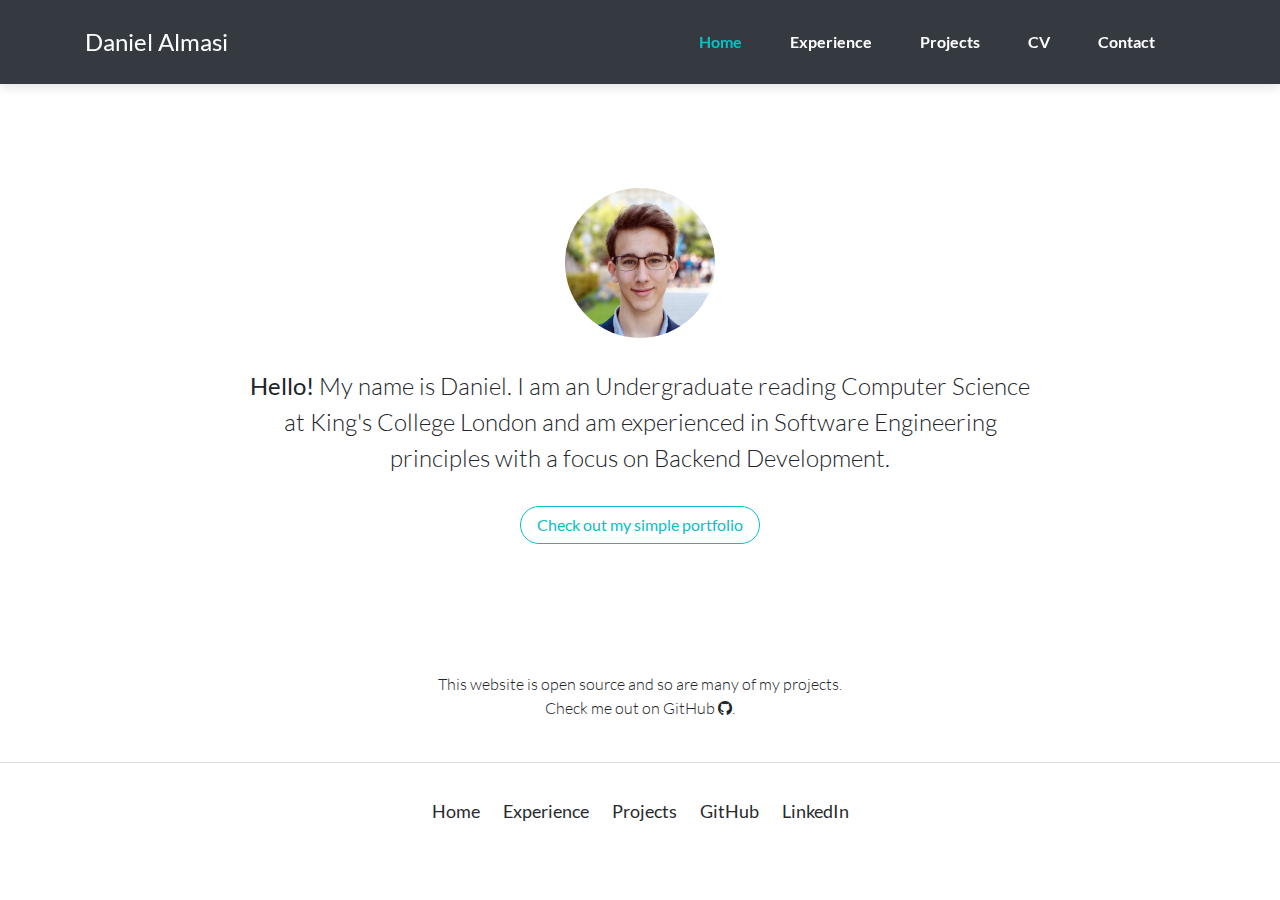
==== index.html @ abd9951c "Update email href script to comply with CSPv3" ====
<!DOCTYPE html>
<html lang="en">

<head>
    <meta charset="utf-8">
    <meta name="viewport" content="width=device-width, initial-scale=1.0, shrink-to-fit=no">
    <title>Almasi.dev</title>
    <meta property="og:title" content="Almasi.dev">
    <meta name="description" content="Simple developer portfolio of Daniel Almasi">
    <meta property="og:description" content="Simple developer portfolio of Daniel Almasi">
    <meta property="og:site_name" content="Almasi.dev">
    <meta property="og:type" content="website">
    <meta name="robots" content="index, follow">

    <link rel="shortcut icon" href="assets/favicon/favicon.ico" type="image/x-icon">
    <link rel="icon" href="assets/favicon/favicon.ico" type="image/x-icon">
    <link rel="stylesheet" href="assets/css/font.min.css">
    <link rel="stylesheet" href="assets/css/style.min.css">
    <link rel="stylesheet" href="assets/fonts/ionicons.min.css">

    <style>
        html {
            scroll-behavior: smooth;
        }
        .information a:hover {
            color: #08c0c3 !important;
        }
    </style>
</head>

<body>
    <nav class="navbar navbar-dark navbar-expand-lg fixed-top bg-dark portfolio-navbar">
        <div class="container"><span class="navbar-brand logo">Daniel Almasi</span><button data-toggle="collapse"
                class="navbar-toggler" data-target="#navbarNav"><span class="sr-only">Toggle navigation</span><span
                    class="navbar-toggler-icon"></span></button>
            <div class="collapse navbar-collapse" id="navbarNav">
                <ul class="nav navbar-nav ml-auto">
                    <li class="nav-item"><a class="nav-link active" style="color: #08c0c3;" href="#">Home</a></li>
                    <li class="nav-item"><a class="nav-link" href="experience.html">Experience</a></li>
                    <li class="nav-item"><a class="nav-link" href="projects.html">Projects</a></li>
                    <li class="nav-item"><a class="nav-link" href="https://cv.almasi.dev" target="_blank" rel="noreferrer noopener">CV</a></li>
                    <li class="nav-item"><a class="nav-link" href="#contactModal" role="button"
                            data-toggle="modal">Contact</a></li>
                </ul>
            </div>
        </div>
    </nav>
    <main class="page lanidng-page">
        <section class="portfolio-block block-intro" style="padding-bottom: 10%;">
            <div class="container">
                <div class="avatar" style="background-image:url(&quot;assets/img/avatar/avatar.webp&quot;);"></div>
                <div class="about-me">
                    <p><strong>Hello!</strong> My name is Daniel. I am an Undergraduate reading Computer Science at
                        King's College London and am experienced in Software Engineering principles with a focus on
                        Backend Development.</p><a class="btn btn-outline-primary" role="button"
                        href="projects.html">Check out my simple portfolio</a>
                </div>
            </div>
        </section>
        <section class="information" style="padding-bottom: 2%;">
            <div style="text-align: center;font-weight: 300;font-size: 1em;">
                <p>This website is open source and so are many of my projects. <br><a href="https://github.com/almasen"
                        rel="noreferrer noopener" target="_blank" style="color:unset;">Check me out on GitHub <i
                            class="icon ion-social-github"></i></a>.</p>
            </div>
        </section>
    </main>
    <!-- Modal -->
    <div class="modal fade" id="contactModal" tabindex="-1" aria-labelledby="contactModalLabel" aria-hidden="true">
        <div class="modal-dialog modal-dialog-centered">
            <div class="modal-content">
                <div class="modal-header">
                    <h5 class="modal-title" id="contactModalLabel">Contact me</h5>
                    <button type="button" class="close" data-dismiss="modal" aria-label="Close">
                        <span aria-hidden="true">&times;</span>
                    </button>
                </div>
                <div class="modal-body">
                    I can be contacted via the following channels:
                    <div class="page-footer" style="border-top: unset; padding-top: 10px; padding-bottom: 5px;">
                        <div class="social-icons">
                            <a href="https://www.linkedin.com/in/danielmarkalmasi"
                                style="font-size: 32px;width: 58px;height: 58px;line-height: 58px;background-color: #08c0c3;"
                                rel="noreferrer noopener" target="_blank">
                                <i class="icon ion-social-linkedin"></i>
                            </a>
                            <a href="#" id="emailLink" style="font-size: 32px;width: 58px;height: 58px;line-height: 58px;background-color: #08c0c3;">
                                <i class="icon ion-email"></i>
                            </a>
                            <a href="https://github.com/almasen"
                                style="font-size: 32px;width: 58px;height: 58px;line-height: 58px;background-color: #08c0c3;"
                                rel="noreferrer noopener" target="_blank">
                                <i class="icon ion-social-github"></i>
                            </a>
                        </div>
                    </div>
                    <small class="form-text text-muted"><em>Please kindly note that for spam protection purposes,
                            JavaScript is required for contact via email.</em></small>
                </div>
                <div class="modal-footer">
                    <button type="button" class="btn btn-primary" data-dismiss="modal">Done</button>
                </div>
            </div>
        </div>
    </div>
    <footer class="page-footer">
        <div class="container">
            <div class="links">
                <a href="#">Home</a>
                <a href="experience.html">Experience</a>
                <a href="projects.html">Projects</a>
                <a href="https://github.com/almasen" rel="noreferrer noopener" target="_blank">GitHub</a>
                <a href="https://www.linkedin.com/in/danielmarkalmasi" rel="noreferrer noopener"
                    target="_blank">LinkedIn</a>
            </div>
        </div>
    </footer>
    <script defer src="assets/js/jquery.min.js"></script>
    <script defer src="assets/js/style.min.js"></script>
    <script defer src="assets/js/email.min.js"></script>
    <script defer src="assets/js/important.js"></script>
</body>

</html>
---- assets/css/font.min.css ----
@font-face{font-family:Lato;font-style:normal;font-weight:300;src:local('Lato Light'),local('Lato-Light'),url(../fonts/lato/S6u9w4BMUTPHh7USSwaPGR_p.woff2) format('woff2');unicode-range:U+0100-024F,U+0259,U+1E00-1EFF,U+2020,U+20A0-20AB,U+20AD-20CF,U+2113,U+2C60-2C7F,U+A720-A7FF;font-display:swap}@font-face{font-family:Lato;font-style:normal;font-weight:300;src:local('Lato Light'),local('Lato-Light'),url(../fonts/lato/S6u9w4BMUTPHh7USSwiPGQ.woff2) format('woff2');unicode-range:U+0000-00FF,U+0131,U+0152-0153,U+02BB-02BC,U+02C6,U+02DA,U+02DC,U+2000-206F,U+2074,U+20AC,U+2122,U+2191,U+2193,U+2212,U+2215,U+FEFF,U+FFFD;font-display:swap}@font-face{font-family:Lato;font-style:normal;font-weight:400;src:local('Lato Regular'),local('Lato-Regular'),url(../fonts/lato/S6uyw4BMUTPHjxAwXjeu.woff2) format('woff2');unicode-range:U+0100-024F,U+0259,U+1E00-1EFF,U+2020,U+20A0-20AB,U+20AD-20CF,U+2113,U+2C60-2C7F,U+A720-A7FF;font-display:swap}@font-face{font-family:Lato;font-style:normal;font-weight:400;src:local('Lato Regular'),local('Lato-Regular'),url(../fonts/lato/S6uyw4BMUTPHjx4wXg.woff2) format('woff2');unicode-range:U+0000-00FF,U+0131,U+0152-0153,U+02BB-02BC,U+02C6,U+02DA,U+02DC,U+2000-206F,U+2074,U+20AC,U+2122,U+2191,U+2193,U+2212,U+2215,U+FEFF,U+FFFD;font-display:swap}@font-face{font-family:Lato;font-style:normal;font-weight:700;src:local('Lato Bold'),local('Lato-Bold'),url(../fonts/lato/S6u9w4BMUTPHh6UVSwaPGR_p.woff2) format('woff2');unicode-range:U+0100-024F,U+0259,U+1E00-1EFF,U+2020,U+20A0-20AB,U+20AD-20CF,U+2113,U+2C60-2C7F,U+A720-A7FF;font-display:swap}@font-face{font-family:Lato;font-style:normal;font-weight:700;src:local('Lato Bold'),local('Lato-Bold'),url(../fonts/lato/S6u9w4BMUTPHh6UVSwiPGQ.woff2) format('woff2');unicode-range:U+0000-00FF,U+0131,U+0152-0153,U+02BB-02BC,U+02C6,U+02DA,U+02DC,U+2000-206F,U+2074,U+20AC,U+2122,U+2191,U+2193,U+2212,U+2215,U+FEFF,U+FFFD;font-display:swap}
---- assets/css/style.min.css ----
@charset "UTF-8";
:root{--blue:#007bff;--indigo:#6610f2;--purple:#6f42c1;--pink:#e83e8c;--red:#dc3545;--orange:#fd7e14;--yellow:#ffc107;--green:#28a745;--teal:#20c997;--cyan:#17a2b8;--white:#fff;--gray:#6c757d;--gray-dark:#343a40;--primary:#08c0c3;--secondary:#6c757d;--success:#28a745;--info:#6091ef;--warning:#ffc107;--danger:#dc3545;--light:#f8f9fa;--dark:#343a40;--breakpoint-xs:0;--breakpoint-sm:576px;--breakpoint-md:768px;--breakpoint-lg:992px;--breakpoint-xl:1200px;--font-family-sans-serif:"Lato",sans-serif;--font-family-monospace:SFMono-Regular,Menlo,Monaco,Consolas,"Liberation Mono","Courier New",monospace}*{box-sizing:border-box}html{font-family:sans-serif;line-height:1.15;-webkit-text-size-adjust:100%;-webkit-tap-highlight-color:transparent}footer,main,nav,section{display:block}body{margin:0;font-family:Lato,sans-serif;font-size:1rem;font-weight:400;line-height:1.5;color:#212529;text-align:left;background-color:#fff}[tabindex="-1"]:focus:not(:focus-visible){outline:0!important}h2,h3,h4,h5,h6{margin-top:0;margin-bottom:.5rem}p{margin-top:0;margin-bottom:1rem}ul{margin-bottom:1rem}ul{margin-top:0}ul ul{margin-bottom:0}strong{font-weight:bolder}small{font-size:80%}a{color:#08c0c3;text-decoration:none;background-color:transparent}a:hover{color:#08d7da;text-decoration:none}a:not([href]):not([class]),a:not([href]):not([class]):hover{color:inherit;text-decoration:none}code{font-family:SFMono-Regular,Menlo,Monaco,Consolas,Liberation Mono,Courier New,monospace;font-size:1em}img{border-style:none}img{vertical-align:middle}button{border-radius:0}button:focus{outline:1px dotted;outline:5px auto -webkit-focus-ring-color}button,select{margin:0;font-family:inherit;font-size:inherit;line-height:inherit}button{overflow:visible}button,select{text-transform:none}[role=button]{cursor:pointer}select{word-wrap:normal}[type=button],[type=submit],button{-webkit-appearance:button}[type=button]:not(:disabled),[type=submit]:not(:disabled),button:not(:disabled){cursor:pointer}[type=button]::-moz-focus-inner,[type=submit]::-moz-focus-inner,button::-moz-focus-inner{padding:0;border-style:none}[type=number]::-webkit-inner-spin-button,[type=number]::-webkit-outer-spin-button{height:auto}[type=search]{outline-offset:-2px;-webkit-appearance:none}[type=search]::-webkit-search-decoration{-webkit-appearance:none}[hidden]{display:none!important}.h2,.h3,.h4,.h5,.h6,h2,h3,h4,h5,h6{margin-bottom:.5rem;font-weight:500;line-height:1.2}.h2,h2{font-size:2rem}.h3,h3{font-size:1.75rem}.h4,h4{font-size:1.5rem}.h5,h5{font-size:1.25rem}.h6,h6{font-size:1rem}.small,small{font-size:80%;font-weight:400}code{font-size:87.5%;color:#e83e8c;word-wrap:break-word}a>code{color:inherit}.container{width:100%;padding-right:15px;padding-left:15px;margin-right:auto;margin-left:auto}@media (min-width:576px){.container{max-width:540px}}@media (min-width:768px){.container{max-width:720px}}@media (min-width:992px){.container{max-width:960px}}@media (min-width:1200px){.container{max-width:1140px}}.row{display:-ms-flexbox;display:flex;-ms-flex-wrap:wrap;flex-wrap:wrap;margin-right:-15px;margin-left:-15px}.col-12,.col-lg-6,.col-md-3,.col-md-7,.col-md-8,.col-md-9{position:relative;width:100%;padding-right:15px;padding-left:15px}.col-12{-ms-flex:0 0 100%;flex:0 0 100%;max-width:100%}@media (min-width:768px){.col-md-3{-ms-flex:0 0 25%;flex:0 0 25%;max-width:25%}.col-md-7{-ms-flex:0 0 58.33333%;flex:0 0 58.33333%;max-width:58.33333%}.col-md-8{-ms-flex:0 0 66.66667%;flex:0 0 66.66667%;max-width:66.66667%}.col-md-9{-ms-flex:0 0 75%;flex:0 0 75%;max-width:75%}.offset-md-1{margin-left:8.33333%}}@media (min-width:992px){.col-lg-6{-ms-flex:0 0 50%;flex:0 0 50%;max-width:50%}}.form-text{display:block;margin-top:.25rem}.btn{display:inline-block;font-weight:400;color:#212529;text-align:center;vertical-align:middle;-webkit-user-select:none;-moz-user-select:none;-ms-user-select:none;user-select:none;background-color:transparent;border:1px solid transparent;padding:.375rem 1rem;font-size:1rem;line-height:1.5;border-radius:2em;transition:color .15s ease-in-out,background-color .15s ease-in-out,border-color .15s ease-in-out,box-shadow .15s ease-in-out}@media (prefers-reduced-motion:reduce){.btn{transition:none}}.btn:hover{color:#212529;text-decoration:none}.btn.focus,.btn:focus{outline:0;box-shadow:0 0 0 .2rem rgba(14,160,255,.25)}.btn.disabled,.btn:disabled{opacity:.65}.btn:not(:disabled):not(.disabled){cursor:pointer}a.btn.disabled{pointer-events:none}.btn-primary{color:#fff;background-color:#08c0c3;border-color:#08c0c3}.btn-primary.focus,.btn-primary:focus,.btn-primary:hover{color:#fff;background-color:#07acaf;border-color:#1bc1c4}.btn-primary.focus,.btn-primary:focus{box-shadow:0 0 0 .2rem rgba(50,174,255,.5)}.btn-primary.disabled,.btn-primary:disabled{color:#fff;background-color:#08c0c3;border-color:#08c0c3}.btn-primary:not(:disabled):not(.disabled).active,.btn-primary:not(:disabled):not(.disabled):active{color:#fff;background-color:#07acaf;border-color:#1bc1c4}.btn-primary:not(:disabled):not(.disabled).active:focus,.btn-primary:not(:disabled):not(.disabled):active:focus{box-shadow:0 0 0 .2rem rgba(50,174,255,.5)}.btn-outline-primary{color:#08c0c3;border-color:#08c0c3}.btn-outline-primary:hover{color:#fff;background-color:#08c0c3;border-color:#08c0c3}.btn-outline-primary.focus,.btn-outline-primary:focus{box-shadow:0 0 0 .2rem rgba(8,192,195,.5)}.btn-outline-primary.disabled,.btn-outline-primary:disabled{color:#08c0c3;background-color:transparent}.btn-outline-primary:not(:disabled):not(.disabled).active,.btn-outline-primary:not(:disabled):not(.disabled):active{color:#fff;background-color:#08c0c3;border-color:#08c0c3}.btn-outline-primary:not(:disabled):not(.disabled).active:focus,.btn-outline-primary:not(:disabled):not(.disabled):active:focus{box-shadow:0 0 0 .2rem rgba(8,192,195,.5)}.fade{transition:opacity .15s linear}@media (prefers-reduced-motion:reduce){.fade{transition:none}}.fade:not(.show){opacity:0}.collapse:not(.show){display:none}.nav{display:-ms-flexbox;display:flex;-ms-flex-wrap:wrap;flex-wrap:wrap;padding-left:0;margin-bottom:0;list-style:none}.nav-link{display:block;padding:.5rem 1rem}.nav-link:focus,.nav-link:hover{text-decoration:none}.nav-link.disabled{color:#6c757d;pointer-events:none;cursor:default}.navbar{position:relative;padding:.5rem 1rem}.navbar,.navbar .container{display:-ms-flexbox;display:flex;-ms-flex-wrap:wrap;flex-wrap:wrap;-ms-flex-align:center;align-items:center;-ms-flex-pack:justify;justify-content:space-between}.navbar-brand{display:inline-block;padding-top:.3125rem;padding-bottom:.3125rem;margin-right:1rem;font-size:1.25rem;line-height:inherit;white-space:nowrap}.navbar-brand:focus,.navbar-brand:hover{text-decoration:none}.navbar-nav{display:-ms-flexbox;display:flex;-ms-flex-direction:column;flex-direction:column;padding-left:0;margin-bottom:0;list-style:none}.navbar-nav .nav-link{padding-right:0;padding-left:0}.navbar-collapse{-ms-flex-preferred-size:100%;flex-basis:100%;-ms-flex-positive:1;flex-grow:1;-ms-flex-align:center;align-items:center}.navbar-toggler{padding:.25rem .75rem;font-size:1.25rem;line-height:1;background-color:transparent;border:1px solid transparent;border-radius:2em}.navbar-toggler:focus,.navbar-toggler:hover{text-decoration:none}.navbar-toggler-icon{display:inline-block;width:1.5em;height:1.5em;vertical-align:middle;content:"";background:no-repeat 50%;background-size:100% 100%}@media (max-width:991.98px){.navbar-expand-lg>.container{padding-right:0;padding-left:0}}@media (min-width:992px){.navbar-expand-lg{-ms-flex-flow:row nowrap;flex-flow:row nowrap;-ms-flex-pack:start;justify-content:flex-start}.navbar-expand-lg .navbar-nav{-ms-flex-direction:row;flex-direction:row}.navbar-expand-lg .navbar-nav .nav-link{padding-right:.5rem;padding-left:.5rem}.navbar-expand-lg>.container{-ms-flex-wrap:nowrap;flex-wrap:nowrap}.navbar-expand-lg .navbar-collapse{display:-ms-flexbox!important;display:flex!important;-ms-flex-preferred-size:auto;flex-basis:auto}.navbar-expand-lg .navbar-toggler{display:none}}.navbar-dark .navbar-brand,.navbar-dark .navbar-brand:focus,.navbar-dark .navbar-brand:hover,.navbar-dark .navbar-nav .nav-link{color:#fff}.navbar-dark .navbar-nav .nav-link:focus,.navbar-dark .navbar-nav .nav-link:hover{color:hsla(0,0%,100%,.75)}.navbar-dark .navbar-nav .nav-link.disabled{color:hsla(0,0%,100%,.25)}.navbar-dark .navbar-nav .active>.nav-link,.navbar-dark .navbar-nav .nav-link.active{color:#fff}.navbar-dark .navbar-toggler{color:#fff;border-color:hsla(0,0%,100%,.1)}.navbar-dark .navbar-toggler-icon{background-image:url("data:image/svg+xml;charset=utf-8,%3Csvg xmlns='http://www.w3.org/2000/svg' width='30' height='30' viewBox='0 0 30 30'%3E%3Cpath stroke='%23fff' stroke-linecap='round' stroke-miterlimit='10' stroke-width='2' d='M4 7h22M4 15h22M4 23h22'/%3E%3C/svg%3E")}.card{position:relative;display:-ms-flexbox;display:flex;-ms-flex-direction:column;flex-direction:column;min-width:0;word-wrap:break-word;background-color:#fff;background-clip:border-box;border:1px solid rgba(0,0,0,.125);border-radius:.25rem}.card-body{-ms-flex:1 1 auto;flex:1 1 auto;min-height:1px;padding:1.25rem}.card-text:last-child{margin-bottom:0}.card-img-top{-ms-flex-negative:0;flex-shrink:0;width:100%}.card-img-top{border-top-left-radius:calc(.25rem - 1px);border-top-right-radius:calc(.25rem - 1px)}@-webkit-keyframes a{to{background-position:0 0}}@keyframes a{0%{background-position:1rem 0}to{background-position:0 0}}.close{float:right;font-size:1.5rem;font-weight:700;line-height:1;color:#000;text-shadow:0 1px 0 #fff;opacity:.5}.close:hover{color:#000;text-decoration:none}.close:not(:disabled):not(.disabled):focus,.close:not(:disabled):not(.disabled):hover{opacity:.75}button.close{padding:0;background-color:transparent;border:0}a.close.disabled{pointer-events:none}.modal{position:fixed;top:0;left:0;z-index:1050;display:none;width:100%;height:100%;overflow:hidden;outline:0}.modal-dialog{position:relative;width:auto;margin:.5rem;pointer-events:none}.modal.fade .modal-dialog{transition:-webkit-transform .3s ease-out;transition:transform .3s ease-out;transition:transform .3s ease-out,-webkit-transform .3s ease-out;-webkit-transform:translateY(-50px);transform:translateY(-50px)}@media (prefers-reduced-motion:reduce){.modal.fade .modal-dialog{transition:none}}.modal-dialog-centered{display:-ms-flexbox;display:flex;-ms-flex-align:center;align-items:center;min-height:calc(100% - 1rem)}.modal-dialog-centered:before{display:block;height:calc(100vh - 1rem);height:-webkit-min-content;height:-moz-min-content;height:min-content;content:""}.modal-content{position:relative;display:-ms-flexbox;display:flex;-ms-flex-direction:column;flex-direction:column;width:100%;pointer-events:auto;background-color:#fff;background-clip:padding-box;border:1px solid rgba(0,0,0,.2);border-radius:.3rem;outline:0}.modal-header{display:-ms-flexbox;display:flex;-ms-flex-align:start;align-items:flex-start;-ms-flex-pack:justify;justify-content:space-between;padding:1rem;border-bottom:1px solid #dee2e6;border-top-left-radius:calc(.3rem - 1px);border-top-right-radius:calc(.3rem - 1px)}.modal-header .close{padding:1rem;margin:-1rem -1rem -1rem auto}.modal-title{margin-bottom:0;line-height:1.5}.modal-body{position:relative;-ms-flex:1 1 auto;flex:1 1 auto;padding:1rem}.modal-footer{display:-ms-flexbox;display:flex;-ms-flex-wrap:wrap;flex-wrap:wrap;-ms-flex-align:center;align-items:center;-ms-flex-pack:end;justify-content:flex-end;padding:.75rem;border-top:1px solid #dee2e6;border-bottom-right-radius:calc(.3rem - 1px);border-bottom-left-radius:calc(.3rem - 1px)}.modal-footer>*{margin:.25rem}@media (min-width:576px){.modal-dialog{max-width:500px;margin:1.75rem auto}.modal-dialog-centered{min-height:calc(100% - 3.5rem)}.modal-dialog-centered:before{height:calc(100vh - 3.5rem);height:-webkit-min-content;height:-moz-min-content;height:min-content}}@-webkit-keyframes b{to{-webkit-transform:rotate(1turn);transform:rotate(1turn)}}@keyframes b{to{-webkit-transform:rotate(1turn);transform:rotate(1turn)}}@keyframes c{0%{-webkit-transform:scale(0);transform:scale(0)}50%{opacity:1;-webkit-transform:none;transform:none}}.bg-dark{background-color:#343a40!important}a.bg-dark:focus,a.bg-dark:hover,button.bg-dark:focus,button.bg-dark:hover{background-color:#1d2124!important}.border-top{border-top:1px solid #dee2e6!important}.border-0{border:0!important}.fixed-top{top:0}.fixed-top{position:fixed;right:0;left:0;z-index:1030}.sr-only{position:absolute;width:1px;height:1px;padding:0;margin:-1px;overflow:hidden;clip:rect(0,0,0,0);white-space:nowrap;border:0}.ml-auto{margin-left:auto!important}.text-center{text-align:center!important}.text-muted{color:#6c757d!important}.invisible{visibility:hidden!important}@media print{*{text-shadow:none!important;box-shadow:none!important}a:not(.btn){text-decoration:none}img{page-break-inside:avoid}h2,h3,p{orphans:3;widows:3}h2,h3{page-break-after:avoid}@page{size:a3}.container,body{min-width:992px!important}.navbar{display:none}}.portfolio-block{padding-bottom:60px;padding-top:60px}.portfolio-block .heading{margin-bottom:50px;text-align:center}.portfolio-block .heading h2{font-weight:700;font-size:1.4rem;text-transform:uppercase}.portfolio-block .heading p{text-align:center;max-width:420px;margin:auto;opacity:.7}.portfolio-block.block-intro{text-align:center}.portfolio-block.block-intro .about-me{max-width:800px;margin:0 auto}.portfolio-block.block-intro p{font-size:1.5em;font-weight:300;margin-bottom:30px}.portfolio-block.block-intro .avatar{width:150px;height:150px;background-size:cover;background-repeat:no-repeat;margin:auto;border-radius:100px;margin-bottom:30px}.portfolio-block.website h3{font-weight:700}.portfolio-block.website p{opacity:.9}.portfolio-block.cv{padding-top:70px}.portfolio-block.cv h2{font-weight:700;margin-bottom:70px}.portfolio-block.cv h3{font-size:1.3rem}.portfolio-block.cv .group{max-width:800px;margin:auto}.portfolio-block.cv .group:not(:first-child){margin-top:90px}.portfolio-block.cv .group .period{font-size:.8rem;float:none;font-weight:700;margin-top:4px;color:#6c757d;opacity:.8}.portfolio-block.cv .group .organization{font-size:.85em;background-color:#08c0c3;display:inline-block;color:#fff;padding:2px 8px;border-radius:2em}.portfolio-block.cv .group .item{padding-bottom:10px;margin-bottom:25px;border-bottom:1px solid #eee}.portfolio-block.cv .group h2+.item{padding-top:25px;border-top:1px solid #eee}.portfolio-block.cv .group .item .row{margin-bottom:5px}.portfolio-block.cv .work-experience h3{font-weight:700}.portfolio-block.projects-cards h6{font-size:1.1rem;font-weight:700}.portfolio-block.projects-cards a img{transition:.5s ease}.portfolio-block.projects-cards .card img{box-shadow:0 2px 10px rgba(0,0,0,.15)}.portfolio-block.projects-cards .card-body{text-align:center}.portfolio-block.projects-cards .card-body p{font-size:.9em}.portfolio-block.projects-cards a{color:#212529}.portfolio-block.projects-cards a:hover{text-decoration:none}.portfolio-block.projects-cards .card{margin-bottom:30px}.portfolio-block form{max-width:650px;padding:20px;margin:auto;box-shadow:0 2px 10px rgba(0,0,0,.1)}.portfolio-block.project .image{height:180px;margin-bottom:50px;background-size:cover;background-repeat:no-repeat;width:100%}.portfolio-block.project h3{font-weight:700;font-size:1.4em;margin-bottom:20px}.portfolio-block.project .info p{font-size:1.1em;font-weight:300}.portfolio-block.project .meta{padding-left:15px}.portfolio-block.project .meta .tags .meta-heading{color:#22245b;margin-bottom:5px;font-weight:700}.portfolio-block.project .meta .tags{display:-ms-flexbox;display:flex;-ms-flex-direction:column;flex-direction:column;color:#979797}.portfolio-block.project .tags a{color:#979797}@media (min-width:576px){.portfolio-block.project .image{height:240px}.scale-on-hover:hover{-webkit-transform:scale(1.05);transform:scale(1.05);box-shadow:0 10px 10px rgba(0,0,0,.15)!important}}@media (min-width:768px){.portfolio-block .heading{margin-bottom:80px}.portfolio-block{padding-bottom:100px;padding-top:100px}.portfolio-block .heading h2{font-size:2rem}.portfolio-block.cv .details{margin-top:0}.portfolio-block.cv .item{font-weight:300}.portfolio-block form{padding:50px}.portfolio-block.cv .group .period{float:right}.portfolio-block.project .meta{padding-left:45px}.portfolio-block.project .image{height:340px}}@media (min-width:992px){.portfolio-block.project .image{height:450px}}.portfolio-navbar.navbar{box-shadow:0 4px 10px rgba(0,0,0,.1)}.portfolio-navbar .navbar-nav .nav-link{font-weight:700}.portfolio-navbar .navbar-nav .nav-item{padding-right:2rem}.portfolio-navbar .navbar-nav:last-child .item:last-child,.portfolio-navbar .navbar-nav:last-child .item:last-child a{padding-right:0}.portfolio-navbar .logo{font-size:1.5rem}.portfolio-navbar.fixed-top+.page{padding-top:62px}@media (min-width:576px){.navbar{padding-top:1.2rem;padding-bottom:1.2rem}.portfolio-navbar.fixed-top+.page{padding-top:5.5rem}}.page-footer{padding-top:35px;border-top:1px solid #ddd;text-align:center;padding-bottom:20px}.page-footer a{margin:0 10px;color:#282b2d;font-size:18px}.page-footer .links,.page-footer a{display:inline-block}.page-footer .social-icons{margin-top:20px;margin-bottom:16px}.page-footer .social-icons a{font-size:18px;margin:0 3px;color:#fff;border:1px solid;opacity:.75;border-radius:50%;width:36px;display:inline-block;height:36px;text-align:center;background-color:#c5c9d2;line-height:34px}.page-footer .social-icons a:hover{opacity:1}.modal-open{overflow:hidden}.modal-open .modal{overflow-x:hidden;overflow-y:auto}.modal{position:fixed;top:0;left:0;z-index:1050;display:none;width:100%;height:100%;overflow:hidden;outline:0}.modal-dialog{position:relative;width:auto;margin:.5rem;pointer-events:none}.modal.fade .modal-dialog{transition:-webkit-transform .3s ease-out;transition:transform .3s ease-out;transition:transform .3s ease-out,-webkit-transform .3s ease-out;-webkit-transform:translateY(-50px);transform:translateY(-50px)}@media (prefers-reduced-motion:reduce){.modal.fade .modal-dialog{transition:none}}.modal.show .modal-dialog{-webkit-transform:none;transform:none}.modal.modal-static .modal-dialog{-webkit-transform:scale(1.02);transform:scale(1.02)}.modal-dialog-scrollable{display:-ms-flexbox;display:flex;max-height:calc(100% - 1rem)}.modal-dialog-scrollable .modal-content{max-height:calc(100vh - 1rem);overflow:hidden}.modal-dialog-scrollable .modal-footer,.modal-dialog-scrollable .modal-header{-ms-flex-negative:0;flex-shrink:0}.modal-dialog-scrollable .modal-body{overflow-y:auto}.modal-dialog-centered{display:-ms-flexbox;display:flex;-ms-flex-align:center;align-items:center;min-height:calc(100% - 1rem)}.modal-dialog-centered:before{display:block;height:calc(100vh - 1rem);height:-webkit-min-content;height:-moz-min-content;height:min-content;content:""}.modal-dialog-centered.modal-dialog-scrollable{-ms-flex-direction:column;flex-direction:column;-ms-flex-pack:center;justify-content:center;height:100%}.modal-dialog-centered.modal-dialog-scrollable .modal-content{max-height:none}.modal-dialog-centered.modal-dialog-scrollable:before{content:none}.modal-content{position:relative;display:-ms-flexbox;display:flex;-ms-flex-direction:column;flex-direction:column;width:100%;pointer-events:auto;background-color:#fff;background-clip:padding-box;border:1px solid rgba(0,0,0,.2);border-radius:.3rem;outline:0}.modal-backdrop{position:fixed;top:0;left:0;z-index:1040;width:100vw;height:100vh;background-color:#000}.modal-backdrop.fade{opacity:0}.modal-backdrop.show{opacity:.5}.modal-header{display:-ms-flexbox;display:flex;-ms-flex-align:start;align-items:flex-start;-ms-flex-pack:justify;justify-content:space-between;padding:1rem;border-bottom:1px solid #dee2e6;border-top-left-radius:calc(.3rem - 1px);border-top-right-radius:calc(.3rem - 1px)}.modal-header .close{padding:1rem;margin:-1rem -1rem -1rem auto}.modal-title{margin-bottom:0;line-height:1.5}.modal-body{position:relative;-ms-flex:1 1 auto;flex:1 1 auto;padding:1rem}.modal-footer{display:-ms-flexbox;display:flex;-ms-flex-wrap:wrap;flex-wrap:wrap;-ms-flex-align:center;align-items:center;-ms-flex-pack:end;justify-content:flex-end;padding:.75rem;border-top:1px solid #dee2e6;border-bottom-right-radius:calc(.3rem - 1px);border-bottom-left-radius:calc(.3rem - 1px)}.modal-footer>*{margin:.25rem}.modal-scrollbar-measure{position:absolute;top:-9999px;width:50px;height:50px;overflow:scroll}@media (min-width:576px){.modal-dialog{max-width:500px;margin:1.75rem auto}.modal-dialog-scrollable{max-height:calc(100% - 3.5rem)}.modal-dialog-scrollable .modal-content{max-height:calc(100vh - 3.5rem)}.modal-dialog-centered{min-height:calc(100% - 3.5rem)}.modal-dialog-centered:before{height:calc(100vh - 3.5rem);height:-webkit-min-content;height:-moz-min-content;height:min-content}.modal-sm{max-width:300px}}@media (min-width:992px){.modal-lg,.modal-xl{max-width:800px}}@media (min-width:1200px){.modal-xl{max-width:1140px}}
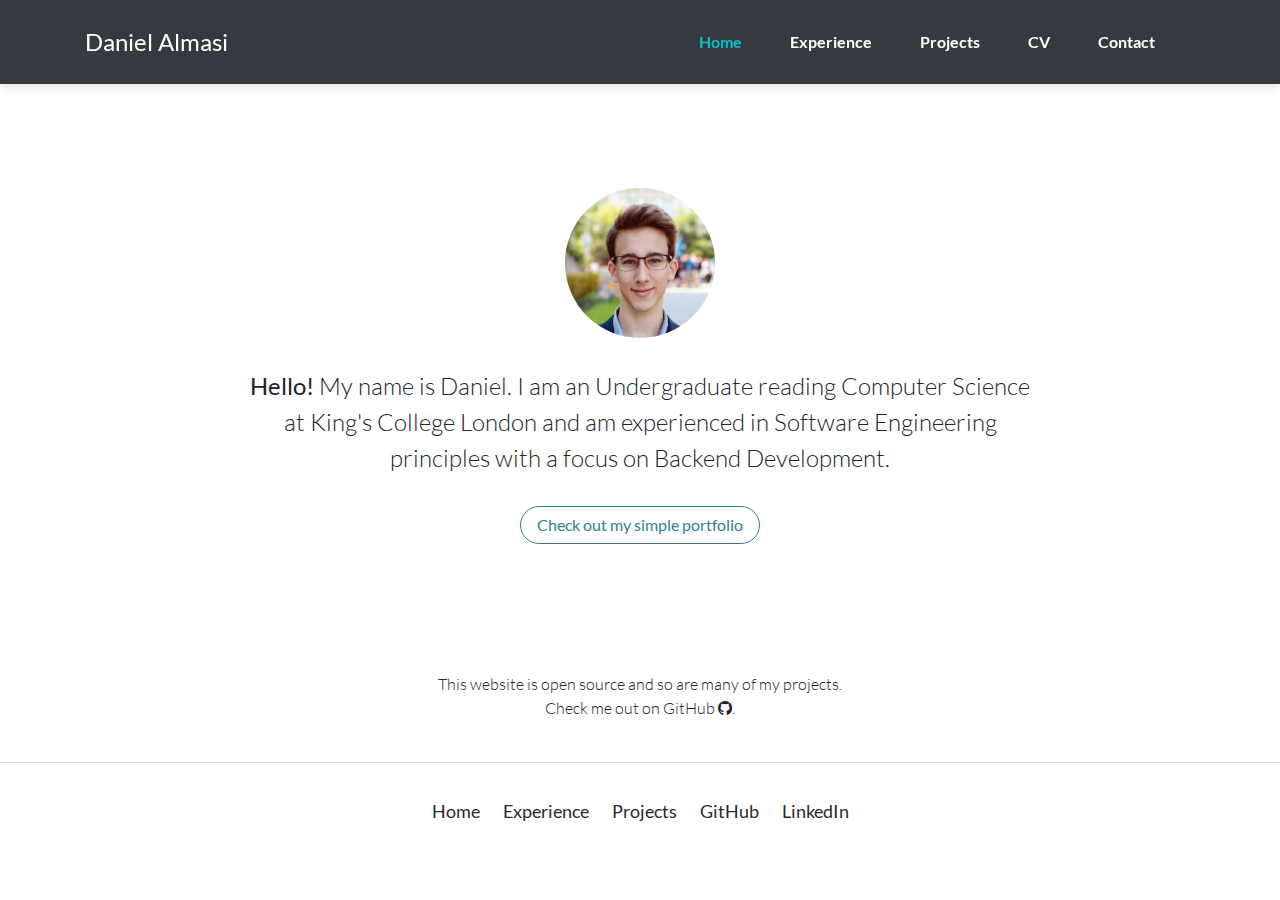
==== commit d2163ed0: "Update button color to match recommended contrast ratio" ====
--- a/index.html
+++ b/index.html
@@ -14,9 +14,11 @@
 
     <link rel="shortcut icon" href="assets/favicon/favicon.ico" type="image/x-icon">
     <link rel="icon" href="assets/favicon/favicon.ico" type="image/x-icon">
-    <link rel="stylesheet" href="assets/css/font.min.css">
     <link rel="stylesheet" href="assets/css/style.min.css">
-    <link rel="stylesheet" href="assets/fonts/ionicons.min.css">
+    <link href="assets/css/font.min.css" rel="preload" as="style" id="preloadFontStyles">
+    <noscript><link rel="stylesheet" href="assets/css/font.min.css"></noscript>
+    <link href="assets/fonts/ionicons.min.css" rel="preload" as="style" id="preloadIconStyles">
+    <noscript><link rel="stylesheet" href="assets/fonts/ionicons.min.css"></noscript>
 
     <style>
         html {
@@ -24,6 +26,42 @@
         }
         .information a:hover {
             color: #08c0c3 !important;
+        }
+        #activeNavLink {
+            color: #08c0c3;
+        }
+        #portfolioIntro {
+            padding-bottom: 10%;
+        }
+        #avatarImage {
+            background-image: url("assets/img/avatar/avatar.webp");
+        }
+        #mainButton {
+            color: #32818E;
+            border-color: #32818E;
+        }
+        #extraInfo {
+            padding-bottom: 2%;
+        }
+        #extraInfoDiv {
+            text-align: center;
+            font-weight: 300;
+            font-size: 1em;
+        }
+        #largeGitHubLink {
+            color: unset;
+        }
+        #footerSection {
+            border-top: unset; 
+            padding-top: 10px; 
+            padding-bottom: 5px;
+        }
+        .page-footer .social-icons a {
+            font-size: 32px;
+            width: 58px;
+            height: 58px;
+            line-height: 58px;
+            background-color: #08c0c3;
         }
     </style>
 </head>
@@ -35,33 +73,32 @@
                     class="navbar-toggler-icon"></span></button>
             <div class="collapse navbar-collapse" id="navbarNav">
                 <ul class="nav navbar-nav ml-auto">
-                    <li class="nav-item"><a class="nav-link active" style="color: #08c0c3;" href="#">Home</a></li>
+                    <li class="nav-item"><a class="nav-link active" href="#" id="activeNavLink">Home</a></li>
                     <li class="nav-item"><a class="nav-link" href="experience.html">Experience</a></li>
                     <li class="nav-item"><a class="nav-link" href="projects.html">Projects</a></li>
                     <li class="nav-item"><a class="nav-link" href="https://cv.almasi.dev" target="_blank" rel="noreferrer noopener">CV</a></li>
-                    <li class="nav-item"><a class="nav-link" href="#contactModal" role="button"
-                            data-toggle="modal">Contact</a></li>
+                    <li class="nav-item"><a class="nav-link" href="#contactModal" role="button" data-toggle="modal">Contact</a></li>
                 </ul>
             </div>
         </div>
     </nav>
     <main class="page lanidng-page">
-        <section class="portfolio-block block-intro" style="padding-bottom: 10%;">
+        <section class="portfolio-block block-intro" id="portfolioIntro">
             <div class="container">
-                <div class="avatar" style="background-image:url(&quot;assets/img/avatar/avatar.webp&quot;);"></div>
+                <div class="avatar" id="avatarImage"></div>
                 <div class="about-me">
                     <p><strong>Hello!</strong> My name is Daniel. I am an Undergraduate reading Computer Science at
                         King's College London and am experienced in Software Engineering principles with a focus on
-                        Backend Development.</p><a class="btn btn-outline-primary" role="button"
-                        href="projects.html">Check out my simple portfolio</a>
+                        Backend Development.</p>
+                        <a class="btn btn-outline-primary" role="button" id="mainButton" href="projects.html">Check out my simple portfolio</a>
                 </div>
             </div>
         </section>
-        <section class="information" style="padding-bottom: 2%;">
-            <div style="text-align: center;font-weight: 300;font-size: 1em;">
-                <p>This website is open source and so are many of my projects. <br><a href="https://github.com/almasen"
-                        rel="noreferrer noopener" target="_blank" style="color:unset;">Check me out on GitHub <i
-                            class="icon ion-social-github"></i></a>.</p>
+        <section class="information" id="extraInfo">
+            <div id="extraInfoDiv">
+                <p>This website is open source and so are many of my projects. <br>
+                    <a href="https://github.com/almasen" rel="noreferrer noopener" target="_blank" id="largeGitHubLink">Check me out on GitHub <i class="icon ion-social-github"></i></a>.
+                </p>
             </div>
         </section>
     </main>
@@ -77,25 +114,20 @@
                 </div>
                 <div class="modal-body">
                     I can be contacted via the following channels:
-                    <div class="page-footer" style="border-top: unset; padding-top: 10px; padding-bottom: 5px;">
+                    <div class="page-footer" id="footerSection">
                         <div class="social-icons">
-                            <a href="https://www.linkedin.com/in/danielmarkalmasi"
-                                style="font-size: 32px;width: 58px;height: 58px;line-height: 58px;background-color: #08c0c3;"
-                                rel="noreferrer noopener" target="_blank">
+                            <a href="https://www.linkedin.com/in/danielmarkalmasi" rel="noreferrer noopener" target="_blank">
                                 <i class="icon ion-social-linkedin"></i>
                             </a>
-                            <a href="#" id="emailLink" style="font-size: 32px;width: 58px;height: 58px;line-height: 58px;background-color: #08c0c3;">
+                            <a href="#" id="emailLink">
                                 <i class="icon ion-email"></i>
                             </a>
-                            <a href="https://github.com/almasen"
-                                style="font-size: 32px;width: 58px;height: 58px;line-height: 58px;background-color: #08c0c3;"
-                                rel="noreferrer noopener" target="_blank">
+                            <a href="https://github.com/almasen" rel="noreferrer noopener" target="_blank">
                                 <i class="icon ion-social-github"></i>
                             </a>
                         </div>
                     </div>
-                    <small class="form-text text-muted"><em>Please kindly note that for spam protection purposes,
-                            JavaScript is required for contact via email.</em></small>
+                    <small class="form-text text-muted"><em>Please kindly note that for spam protection purposes, JavaScript is required for contact via email.</em></small>
                 </div>
                 <div class="modal-footer">
                     <button type="button" class="btn btn-primary" data-dismiss="modal">Done</button>
@@ -110,11 +142,11 @@
                 <a href="experience.html">Experience</a>
                 <a href="projects.html">Projects</a>
                 <a href="https://github.com/almasen" rel="noreferrer noopener" target="_blank">GitHub</a>
-                <a href="https://www.linkedin.com/in/danielmarkalmasi" rel="noreferrer noopener"
-                    target="_blank">LinkedIn</a>
+                <a href="https://www.linkedin.com/in/danielmarkalmasi" rel="noreferrer noopener" target="_blank">LinkedIn</a>
             </div>
         </div>
     </footer>
+    <script defer src="assets/js/loadstyles.min.js"></script>
     <script defer src="assets/js/jquery.min.js"></script>
     <script defer src="assets/js/style.min.js"></script>
     <script defer src="assets/js/email.min.js"></script>
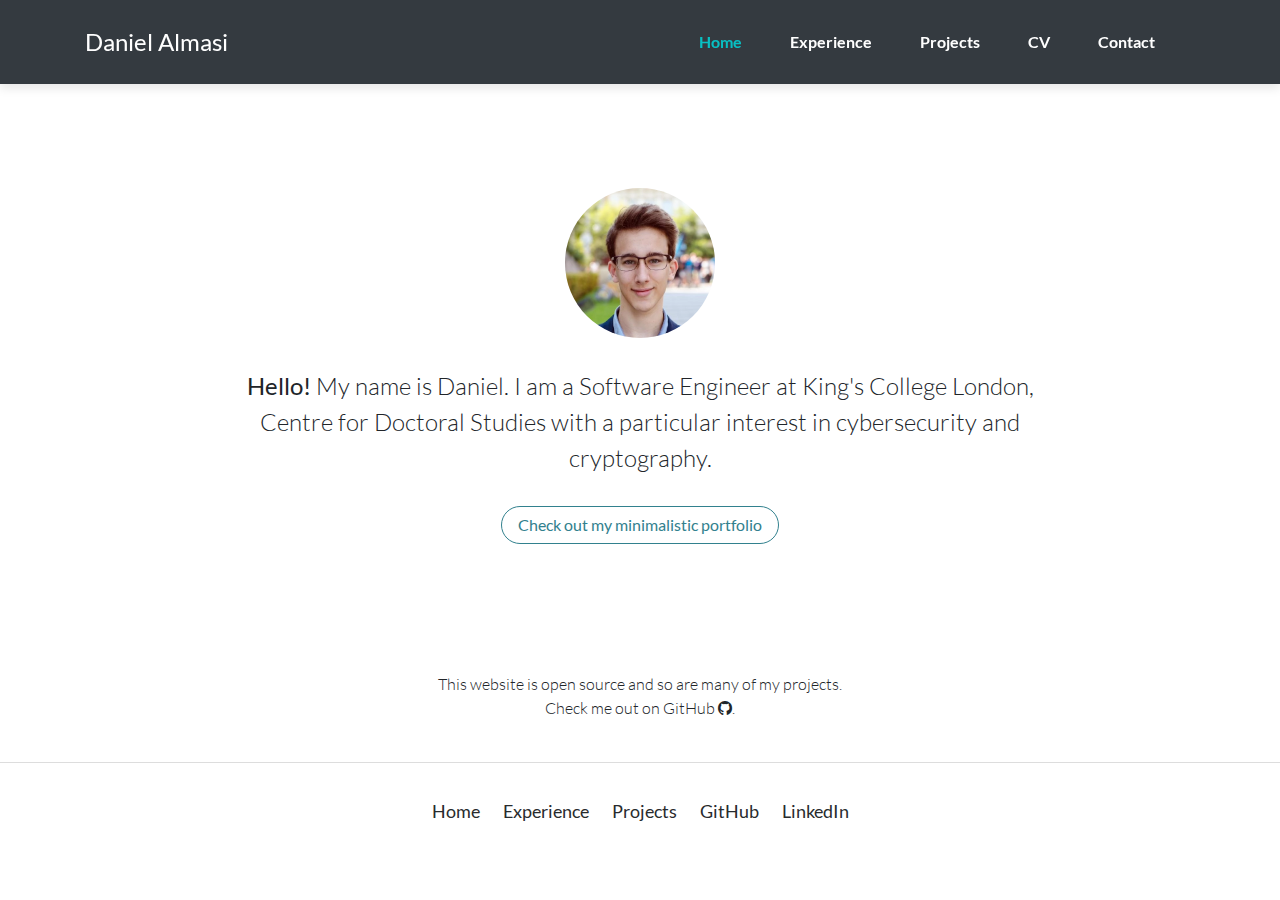
==== commit 98434bec: "Update welcome message" ====
--- a/index.html
+++ b/index.html
@@ -40,6 +40,10 @@
             color: #32818E;
             border-color: #32818E;
         }
+        #mainButton:hover{
+            color: #fff;
+            border-color: #08c0c3;
+        }
         #extraInfo {
             padding-bottom: 2%;
         }
@@ -52,8 +56,8 @@
             color: unset;
         }
         #footerSection {
-            border-top: unset; 
-            padding-top: 10px; 
+            border-top: unset;
+            padding-top: 10px;
             padding-bottom: 5px;
         }
         .page-footer .social-icons a {
@@ -87,10 +91,9 @@
             <div class="container">
                 <div class="avatar" id="avatarImage"></div>
                 <div class="about-me">
-                    <p><strong>Hello!</strong> My name is Daniel. I am an Undergraduate reading Computer Science at
-                        King's College London and am experienced in Software Engineering principles with a focus on
-                        Backend Development.</p>
-                        <a class="btn btn-outline-primary" role="button" id="mainButton" href="projects.html">Check out my simple portfolio</a>
+                    <p><strong>Hello!</strong> My name is Daniel. I am a Software Engineer at
+                        King's College London, Centre for Doctoral Studies with a particular interest in cybersecurity and cryptography.</p>
+                        <a class="btn btn-outline-primary" role="button" id="mainButton" href="projects.html">Check out my minimalistic portfolio</a>
                 </div>
             </div>
         </section>
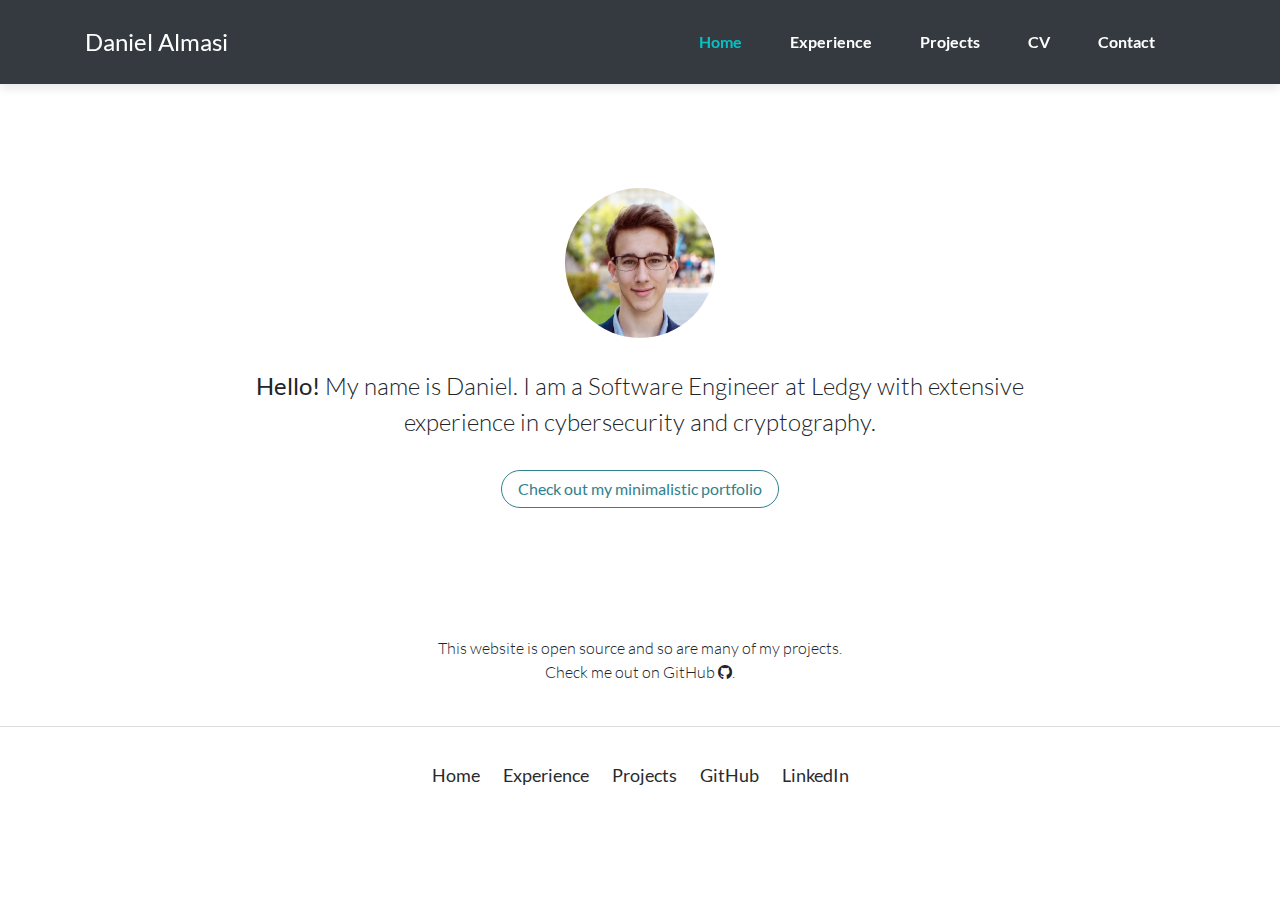
==== commit fff301de: "Update headline" ====
--- a/index.html
+++ b/index.html
@@ -56,8 +56,8 @@
             color: unset;
         }
         #footerSection {
-            border-top: unset;
-            padding-top: 10px;
+            border-top: unset; 
+            padding-top: 10px; 
             padding-bottom: 5px;
         }
         .page-footer .social-icons a {
@@ -91,8 +91,7 @@
             <div class="container">
                 <div class="avatar" id="avatarImage"></div>
                 <div class="about-me">
-                    <p><strong>Hello!</strong> My name is Daniel. I am a Software Engineer at
-                        King's College London, Centre for Doctoral Studies with a particular interest in cybersecurity and cryptography.</p>
+                    <p><strong>Hello!</strong> My name is Daniel. I am a Software Engineer at Ledgy with extensive experience in cybersecurity and cryptography.</p>
                         <a class="btn btn-outline-primary" role="button" id="mainButton" href="projects.html">Check out my minimalistic portfolio</a>
                 </div>
             </div>
